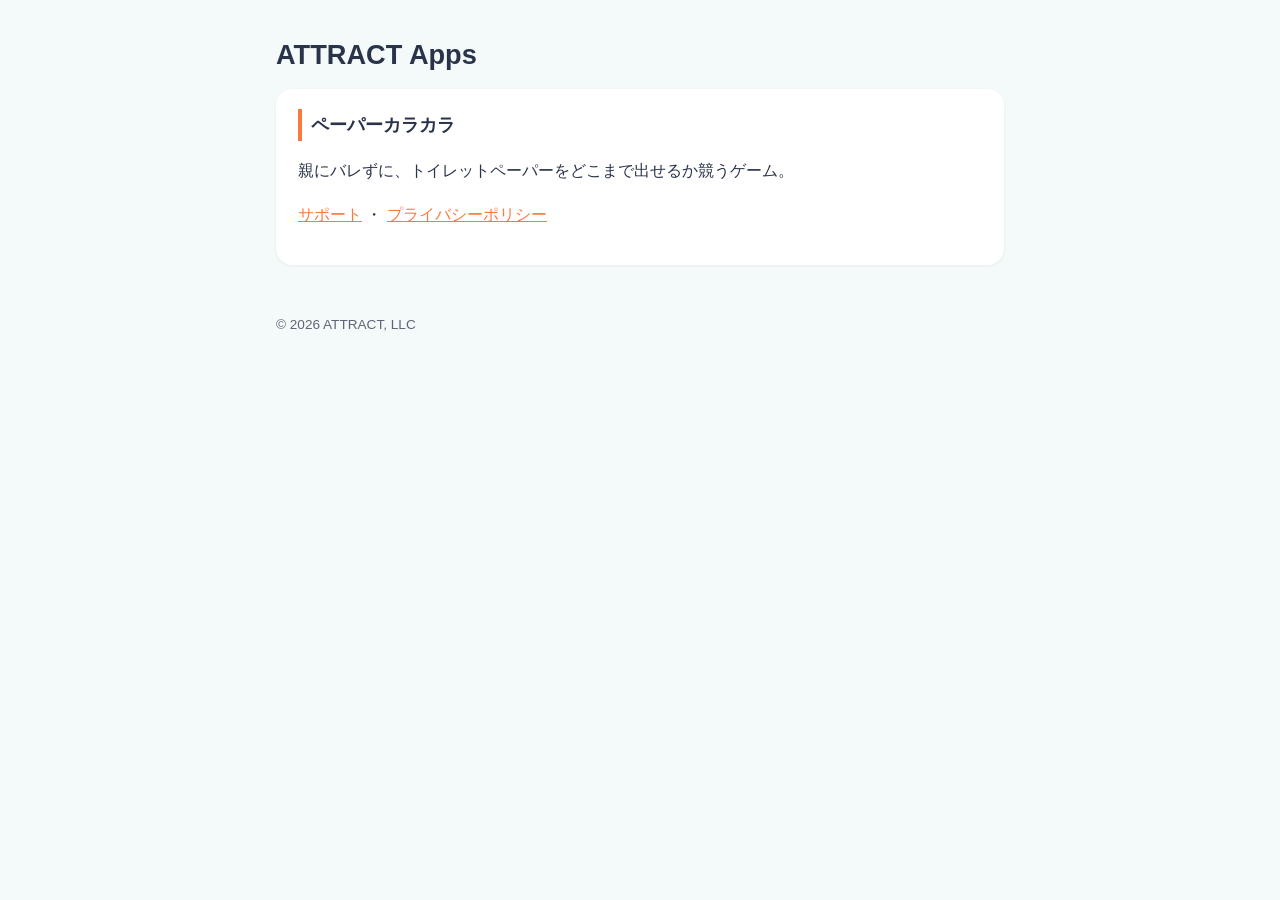
==== index.html @ a1fbfe8c "Add Paper Karakara support page, privacy policy, and app-ads.txt Co-Authored-By: Claude Opus 5.5 <no" ====
<!doctype html><html lang="ja"><head><meta charset="utf-8"><meta name="viewport" content="width=device-width,initial-scale=1">
<title>ATTRACT Apps</title><link rel="stylesheet" href="/style.css"></head><body><main>
<h1>ATTRACT Apps</h1>
<div class="card"><h2 style="margin-top:0">ペーパーカラカラ</h2>
<p>親にバレずに、トイレットペーパーをどこまで出せるか競うゲーム。</p>
<p><a href="/karakara/">サポート</a> ・ <a href="/karakara/privacy.html">プライバシーポリシー</a></p></div>
<footer>© 2026 ATTRACT, LLC</footer></main></body></html>
---- style.css ----
:root{--ink:#29334a;--accent:#f97a3d;--bg:#f4faf9;--card:#fff;--muted:#5d6678}
@media (prefers-color-scheme:dark){:root{--ink:#e8ecf3;--bg:#151a22;--card:#1f2633;--muted:#a3acbd}}
*{box-sizing:border-box}body{margin:0;background:var(--bg);color:var(--ink);font:16px/1.75 -apple-system,"Hiragino Sans","Noto Sans JP",sans-serif}
main{max-width:760px;margin:0 auto;padding:32px 16px 64px}h1{font-size:1.7rem;line-height:1.3;margin:.2em 0}h1 span{color:var(--accent)}
h2{font-size:1.15rem;margin-top:2em;border-left:4px solid var(--accent);padding-left:.5em}
.card{background:var(--card);border-radius:16px;padding:20px 22px;margin:16px 0;box-shadow:0 1px 3px rgba(0,0,0,.06)}
a{color:var(--accent)}small,.muted{color:var(--muted)}ul{padding-left:1.3em}footer{margin-top:48px;font-size:.85rem;color:var(--muted)}
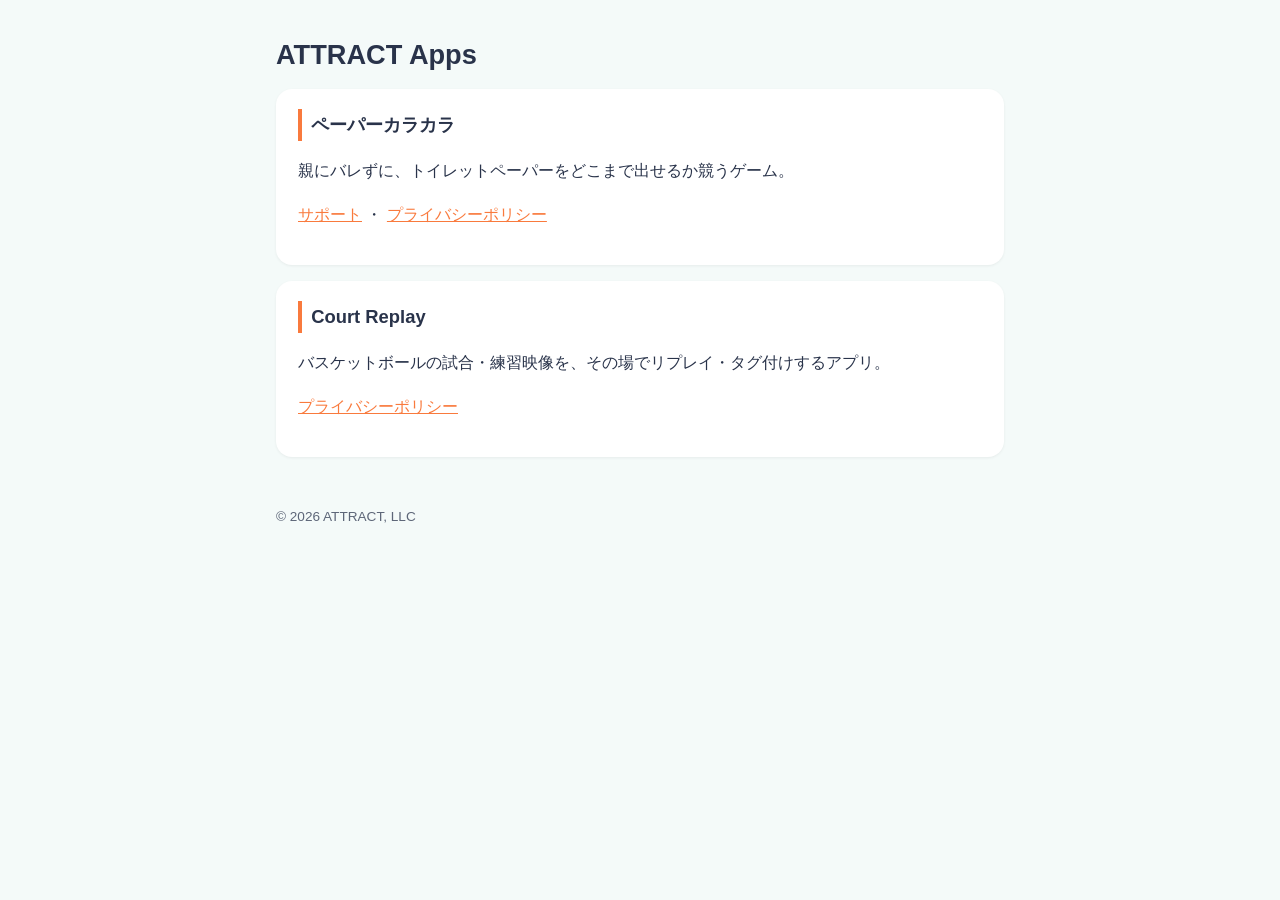
==== commit 31675013: "Add Court Replay privacy policy page Co-Authored-By: Claude Opus 5.5 <noreply@anthropic.com>" ====
--- a/index.html
+++ b/index.html
@@ -4,4 +4,7 @@
 <div class="card"><h2 style="margin-top:0">ペーパーカラカラ</h2>
 <p>親にバレずに、トイレットペーパーをどこまで出せるか競うゲーム。</p>
 <p><a href="/karakara/">サポート</a> ・ <a href="/karakara/privacy.html">プライバシーポリシー</a></p></div>
+<div class="card"><h2 style="margin-top:0">Court Replay</h2>
+<p>バスケットボールの試合・練習映像を、その場でリプレイ・タグ付けするアプリ。</p>
+<p><a href="/court-replay/privacy.html">プライバシーポリシー</a></p></div>
 <footer>© 2026 ATTRACT, LLC</footer></main></body></html>
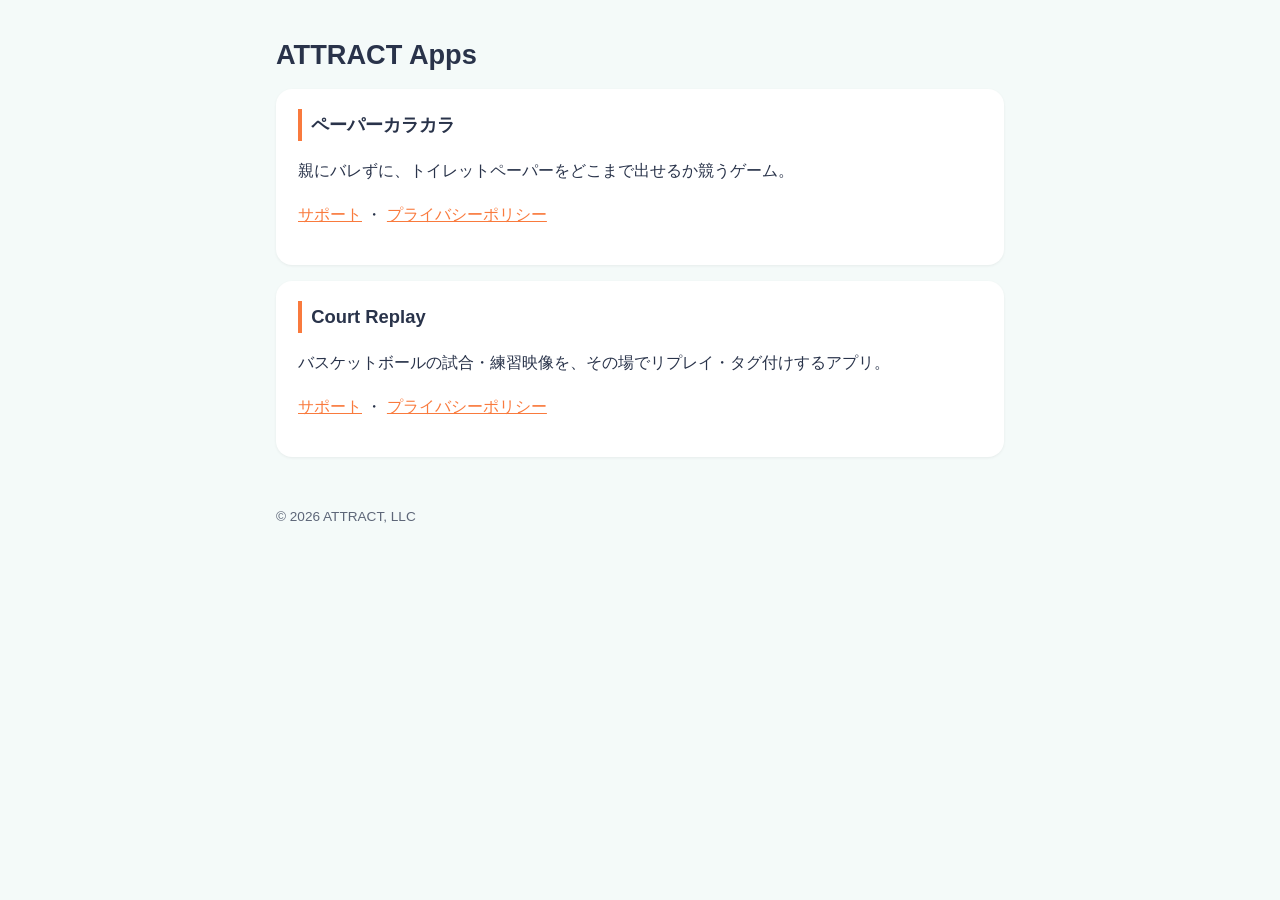
==== commit 51a1c918: "Add Court Replay support page and link it from privacy/top pages Co-Authored-By: Claude Opus 5.5 <no" ====
--- a/index.html
+++ b/index.html
@@ -6,5 +6,5 @@
 <p><a href="/karakara/">サポート</a> ・ <a href="/karakara/privacy.html">プライバシーポリシー</a></p></div>
 <div class="card"><h2 style="margin-top:0">Court Replay</h2>
 <p>バスケットボールの試合・練習映像を、その場でリプレイ・タグ付けするアプリ。</p>
-<p><a href="/court-replay/privacy.html">プライバシーポリシー</a></p></div>
+<p><a href="/court-replay/support.html">サポート</a> ・ <a href="/court-replay/privacy.html">プライバシーポリシー</a></p></div>
 <footer>© 2026 ATTRACT, LLC</footer></main></body></html>
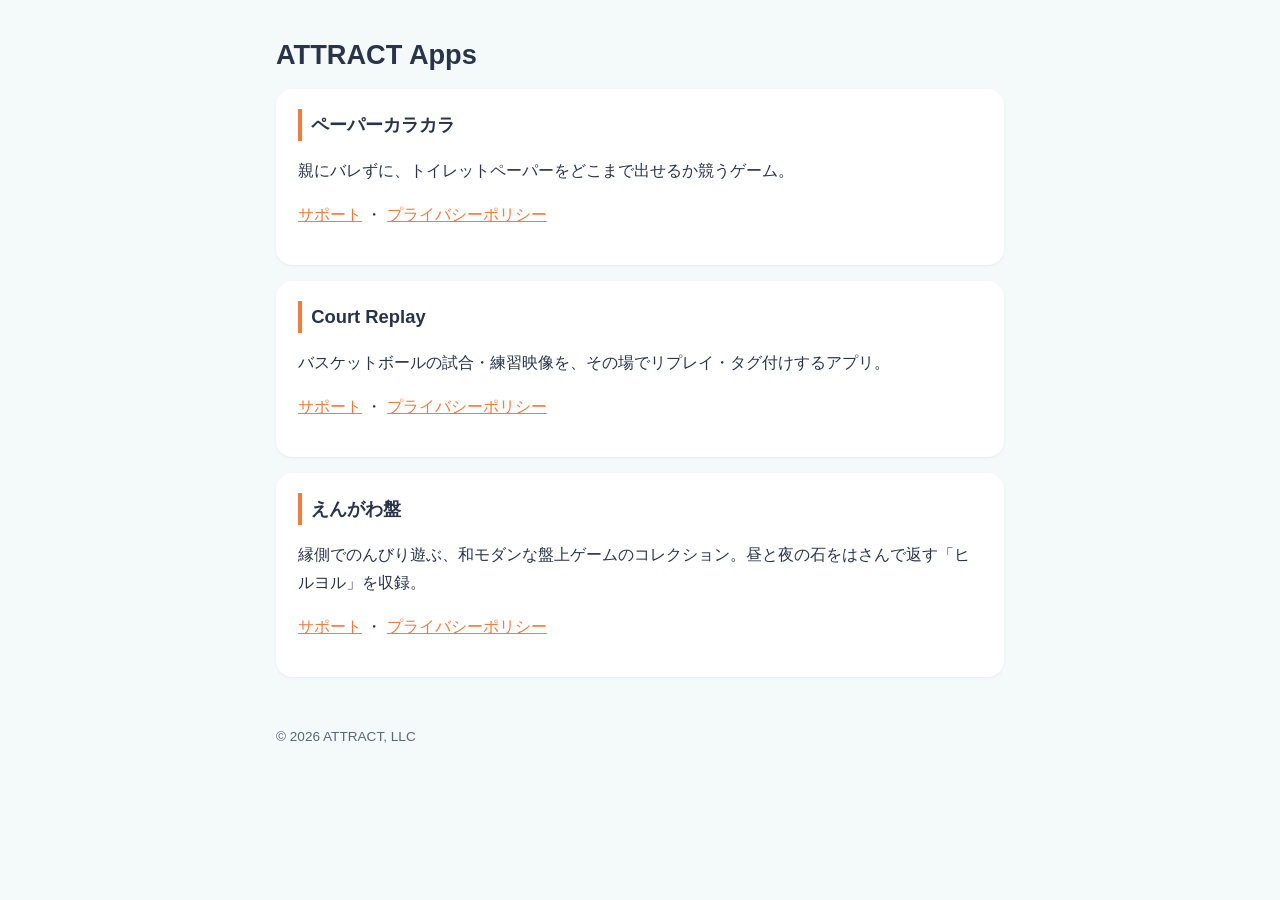
==== commit 53c92a64: "Add えんがわ盤 support page and privacy policy, and list it on the top page Co-Authored-By: Claude Opus 5" ====
--- a/index.html
+++ b/index.html
@@ -7,4 +7,7 @@
 <div class="card"><h2 style="margin-top:0">Court Replay</h2>
 <p>バスケットボールの試合・練習映像を、その場でリプレイ・タグ付けするアプリ。</p>
 <p><a href="/court-replay/support.html">サポート</a> ・ <a href="/court-replay/privacy.html">プライバシーポリシー</a></p></div>
+<div class="card"><h2 style="margin-top:0">えんがわ盤</h2>
+<p>縁側でのんびり遊ぶ、和モダンな盤上ゲームのコレクション。昼と夜の石をはさんで返す「ヒルヨル」を収録。</p>
+<p><a href="/engawa-ban/support.html">サポート</a> ・ <a href="/engawa-ban/privacy.html">プライバシーポリシー</a></p></div>
 <footer>© 2026 ATTRACT, LLC</footer></main></body></html>
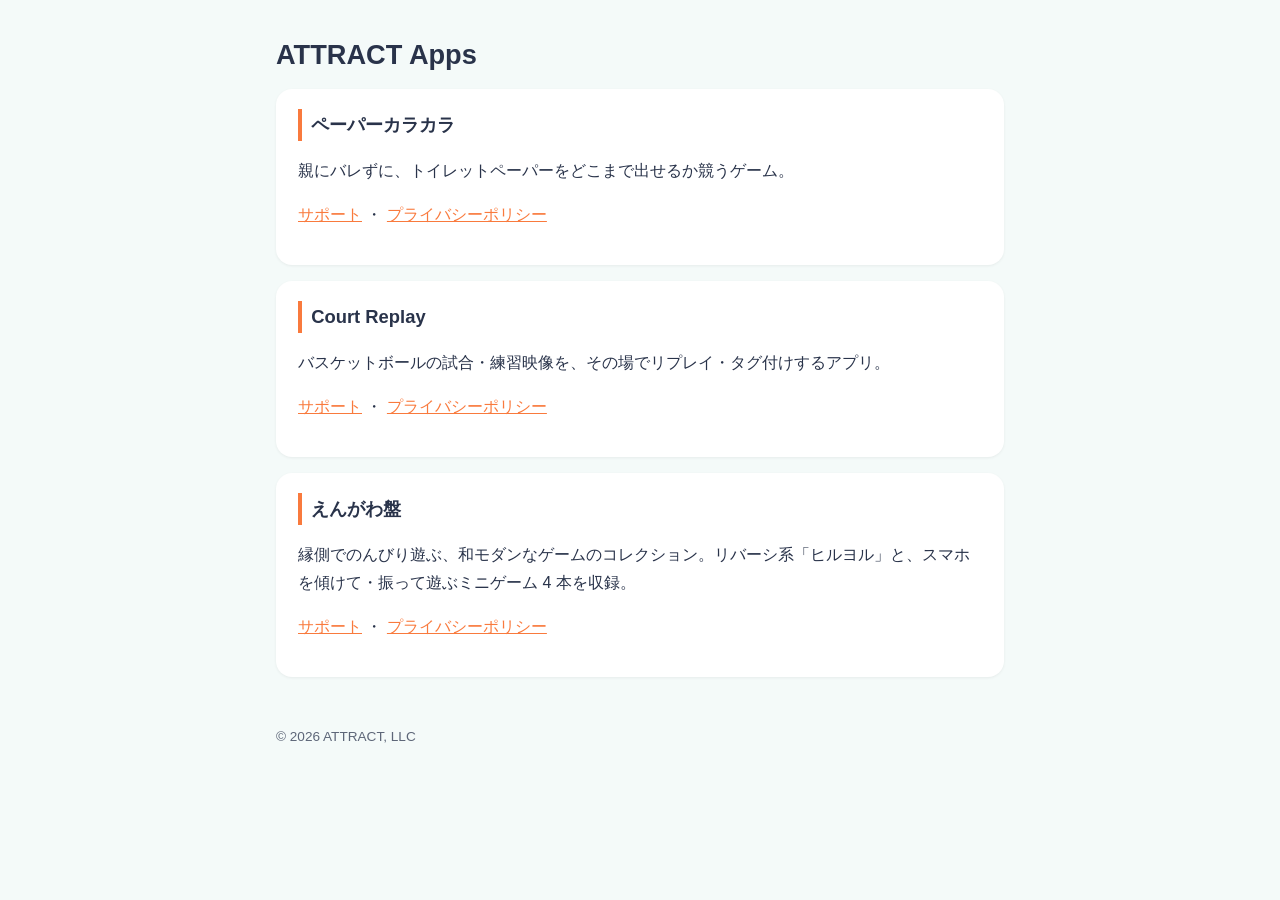
==== commit dd89ff51: "えんがわ盤: add motion mini-games, motion sensor use, interstitials and Amazon Associates to support/priv" ====
--- a/index.html
+++ b/index.html
@@ -8,6 +8,6 @@
 <p>バスケットボールの試合・練習映像を、その場でリプレイ・タグ付けするアプリ。</p>
 <p><a href="/court-replay/support.html">サポート</a> ・ <a href="/court-replay/privacy.html">プライバシーポリシー</a></p></div>
 <div class="card"><h2 style="margin-top:0">えんがわ盤</h2>
-<p>縁側でのんびり遊ぶ、和モダンな盤上ゲームのコレクション。昼と夜の石をはさんで返す「ヒルヨル」を収録。</p>
+<p>縁側でのんびり遊ぶ、和モダンなゲームのコレクション。リバーシ系「ヒルヨル」と、スマホを傾けて・振って遊ぶミニゲーム 4 本を収録。</p>
 <p><a href="/engawa-ban/support.html">サポート</a> ・ <a href="/engawa-ban/privacy.html">プライバシーポリシー</a></p></div>
 <footer>© 2026 ATTRACT, LLC</footer></main></body></html>
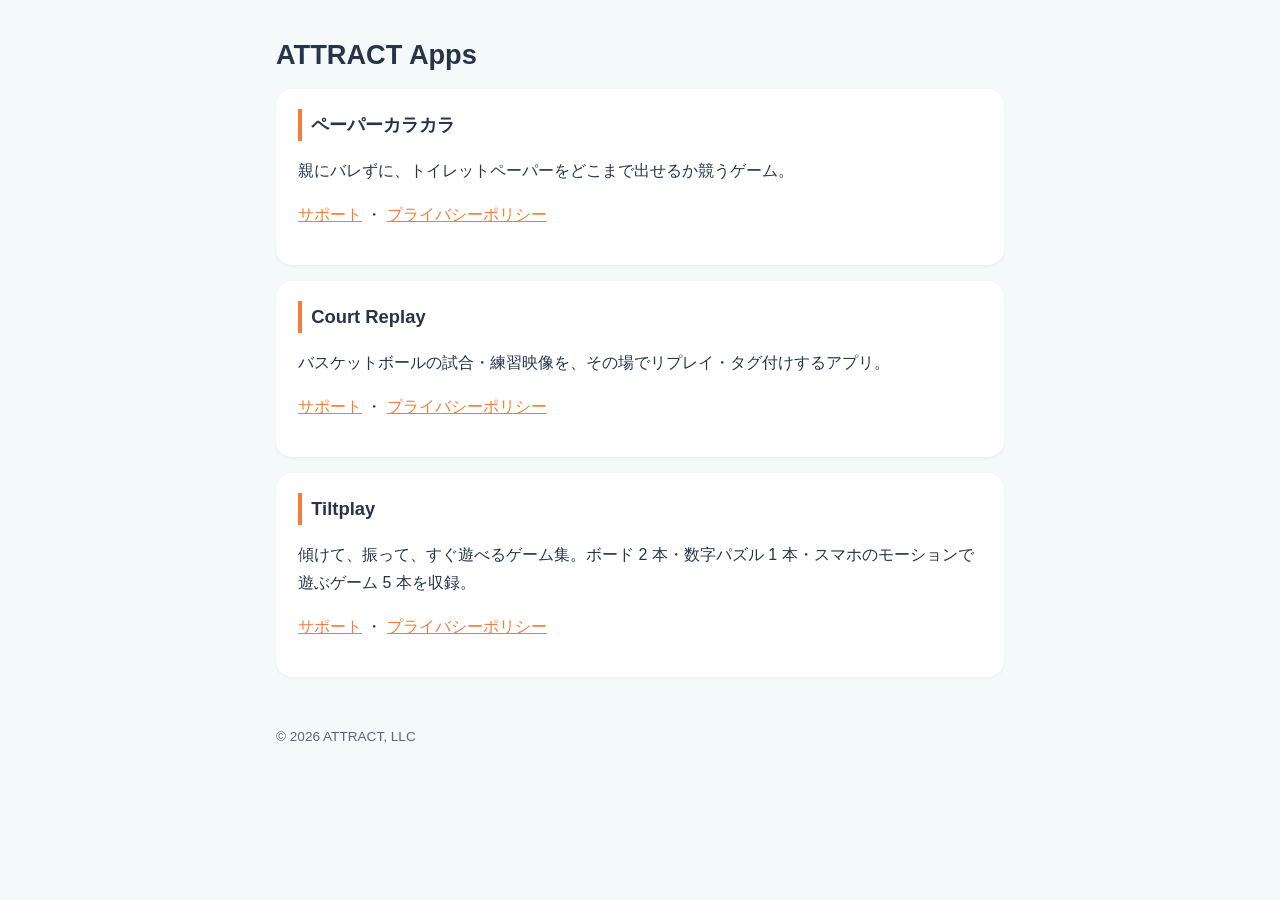
==== commit 03f57886: "engawa-ban pages: rename to Tiltplay (placeholder), list the 8 current games, drop the old theme; co" ====
--- a/index.html
+++ b/index.html
@@ -7,7 +7,7 @@
 <div class="card"><h2 style="margin-top:0">Court Replay</h2>
 <p>バスケットボールの試合・練習映像を、その場でリプレイ・タグ付けするアプリ。</p>
 <p><a href="/court-replay/support.html">サポート</a> ・ <a href="/court-replay/privacy.html">プライバシーポリシー</a></p></div>
-<div class="card"><h2 style="margin-top:0">えんがわ盤</h2>
-<p>縁側でのんびり遊ぶ、和モダンなゲームのコレクション。リバーシ系「ヒルヨル」と、スマホを傾けて・振って遊ぶミニゲーム 4 本を収録。</p>
+<div class="card"><h2 style="margin-top:0">Tiltplay</h2>
+<p>傾けて、振って、すぐ遊べるゲーム集。ボード 2 本・数字パズル 1 本・スマホのモーションで遊ぶゲーム 5 本を収録。</p>
 <p><a href="/engawa-ban/support.html">サポート</a> ・ <a href="/engawa-ban/privacy.html">プライバシーポリシー</a></p></div>
 <footer>© 2026 ATTRACT, LLC</footer></main></body></html>
